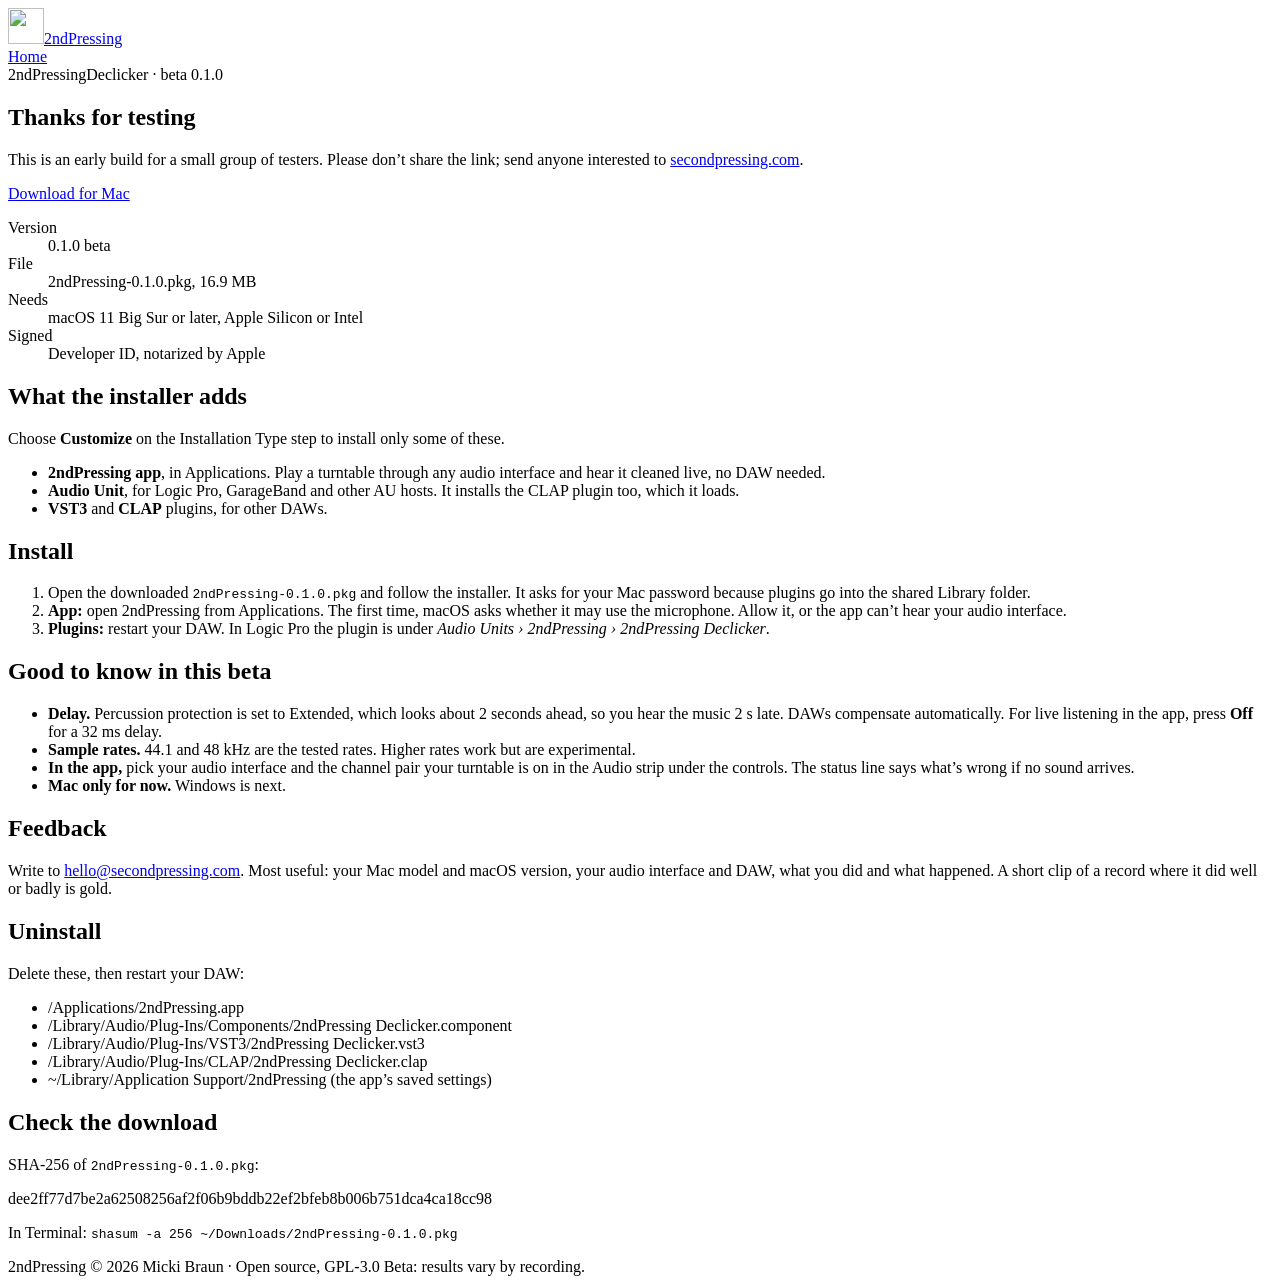
==== website/public/beta/index.html @ d10a1cd9 "secondpressing.com: unlisted beta download page - /beta/: download button for the notarized macOS in" ====
<!doctype html>
<html lang="en">
<head>
<meta charset="utf-8">
<meta name="viewport" content="width=device-width, initial-scale=1, viewport-fit=cover">
<title>2ndPressing beta for Mac</title>
<meta name="robots" content="noindex, nofollow">
<meta name="description" content="Beta download of 2ndPressing for macOS: app, Audio Unit, VST3 and CLAP.">
<link rel="icon" href="/assets/favicon.svg" type="image/svg+xml">
<link rel="apple-touch-icon" href="/assets/apple-touch-icon.png">
<link rel="stylesheet" href="/assets/site.css?v=5">
</head>
<body>

<header class="band top">
  <div class="wrap top-inner">
    <a class="brand" href="/" aria-label="2ndPressing home"><img class="brand-icon" src="/assets/header-icon.svg" alt="" width="36" height="36"><span class="wm">2<span class="nd">nd</span>Pressing</span></a>
    <nav aria-label="Sections"><a href="/">Home</a></nav>
  </div>
</header>

<main>

<section class="band get beta-hero">
  <div class="wrap get-inner">
    <div class="get-card">
      <div class="get-head">
        <span class="brand compact">2<span class="nd">nd</span>Pressing</span><span class="get-dim">Declicker · beta 0.1.0</span>
      </div>
      <div class="get-body">
        <h1 class="beta-title">Thanks for testing</h1>
        <p>This is an early build for a small group of testers. Please don’t share the link; send anyone interested to <a href="/">secondpressing.com</a>.</p>
        <a class="key primary" href="/downloads/2ndPressing-0.1.0.pkg" download><span class="lamp" aria-hidden="true"></span>Download for Mac</a>
        <dl class="beta-facts">
          <dt>Version</dt><dd>0.1.0 beta</dd>
          <dt>File</dt><dd>2ndPressing-0.1.0.pkg, 16.9 MB</dd>
          <dt>Needs</dt><dd>macOS 11 Big Sur or later, Apple Silicon or Intel</dd>
          <dt>Signed</dt><dd>Developer ID, notarized by Apple</dd>
        </dl>
      </div>
    </div>
  </div>
</section>

<section class="section">
  <div class="wrap narrow beta-doc">

    <h2>What the installer adds</h2>
    <p class="body">Choose <b>Customize</b> on the Installation Type step to install only some of these.</p>
    <ul class="beta-list">
      <li><b>2ndPressing app</b>, in Applications. Play a turntable through any audio interface and hear it cleaned live, no DAW needed.</li>
      <li><b>Audio Unit</b>, for Logic Pro, GarageBand and other AU hosts. It installs the CLAP plugin too, which it loads.</li>
      <li><b>VST3</b> and <b>CLAP</b> plugins, for other DAWs.</li>
    </ul>

    <h2>Install</h2>
    <ol class="beta-list">
      <li>Open the downloaded <code>2ndPressing-0.1.0.pkg</code> and follow the installer. It asks for your Mac password because plugins go into the shared Library folder.</li>
      <li><b>App:</b> open 2ndPressing from Applications. The first time, macOS asks whether it may use the microphone. Allow it, or the app can’t hear your audio interface.</li>
      <li><b>Plugins:</b> restart your DAW. In Logic Pro the plugin is under <i>Audio Units › 2ndPressing › 2ndPressing Declicker</i>.</li>
    </ol>

    <h2>Good to know in this beta</h2>
    <ul class="beta-list">
      <li><b>Delay.</b> Percussion protection is set to Extended, which looks about 2 seconds ahead, so you hear the music 2 s late. DAWs compensate automatically. For live listening in the app, press <b>Off</b> for a 32 ms delay.</li>
      <li><b>Sample rates.</b> 44.1 and 48 kHz are the tested rates. Higher rates work but are experimental.</li>
      <li><b>In the app,</b> pick your audio interface and the channel pair your turntable is on in the Audio strip under the controls. The status line says what’s wrong if no sound arrives.</li>
      <li><b>Mac only for now.</b> Windows is next.</li>
    </ul>

    <h2>Feedback</h2>
    <p class="body">Write to <a href="mailto:hello@secondpressing.com?subject=2ndPressing%20beta%200.1.0">hello@secondpressing.com</a>. Most useful: your Mac model and macOS version, your audio interface and DAW, what you did and what happened. A short clip of a record where it did well or badly is gold.</p>

    <h2>Uninstall</h2>
    <p class="body">Delete these, then restart your DAW:</p>
    <ul class="beta-list mono-list">
      <li>/Applications/2ndPressing.app</li>
      <li>/Library/Audio/Plug-Ins/Components/2ndPressing Declicker.component</li>
      <li>/Library/Audio/Plug-Ins/VST3/2ndPressing Declicker.vst3</li>
      <li>/Library/Audio/Plug-Ins/CLAP/2ndPressing Declicker.clap</li>
      <li>~/Library/Application Support/2ndPressing (the app’s saved settings)</li>
    </ul>

    <h2>Check the download</h2>
    <p class="body">SHA-256 of <code>2ndPressing-0.1.0.pkg</code>:</p>
    <p class="checksum">dee2ff77d7be2a62508256af2f06b9bddb22ef2bfeb8b006b751dca4ca18cc98</p>
    <p class="small">In Terminal: <code>shasum -a 256 ~/Downloads/2ndPressing-0.1.0.pkg</code></p>
  </div>
</section>

</main>

<footer class="band foot">
  <div class="wrap foot-inner">
    <span class="brand compact">2<span class="nd">nd</span>Pressing</span>
    <span>© 2026 Micki Braun · Open source, GPL-3.0</span>
    <span>Beta: results vary by recording.</span>
  </div>
</footer>

</body>
</html>
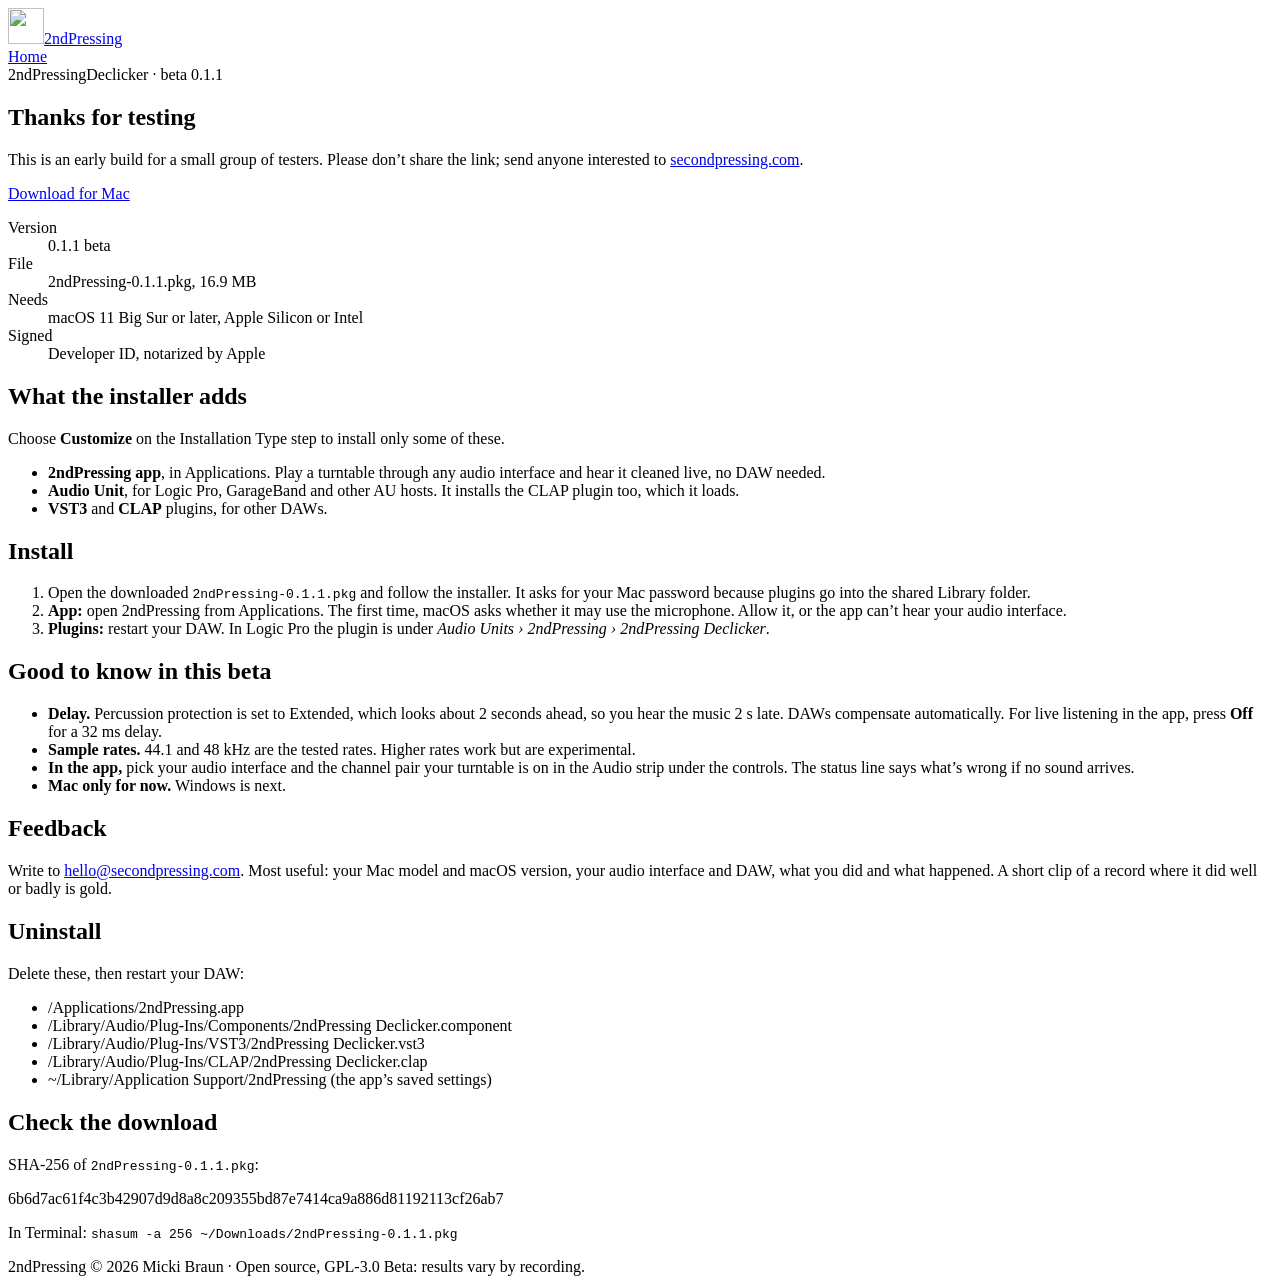
==== commit 88f70d76: "macOS release 0.1.1: fix Audio Unit not registering The installed AU's Info.plist had no AudioCompon" ====
--- a/website/public/beta/index.html
+++ b/website/public/beta/index.html
@@ -25,15 +25,15 @@
   <div class="wrap get-inner">
     <div class="get-card">
       <div class="get-head">
-        <span class="brand compact">2<span class="nd">nd</span>Pressing</span><span class="get-dim">Declicker · beta 0.1.0</span>
+        <span class="brand compact">2<span class="nd">nd</span>Pressing</span><span class="get-dim">Declicker · beta 0.1.1</span>
       </div>
       <div class="get-body">
         <h1 class="beta-title">Thanks for testing</h1>
         <p>This is an early build for a small group of testers. Please don’t share the link; send anyone interested to <a href="/">secondpressing.com</a>.</p>
-        <a class="key primary" href="/downloads/2ndPressing-0.1.0.pkg" download><span class="lamp" aria-hidden="true"></span>Download for Mac</a>
+        <a class="key primary" href="/downloads/macOS/2ndPressing-0.1.1.pkg" download><span class="lamp" aria-hidden="true"></span>Download for Mac</a>
         <dl class="beta-facts">
-          <dt>Version</dt><dd>0.1.0 beta</dd>
-          <dt>File</dt><dd>2ndPressing-0.1.0.pkg, 16.9 MB</dd>
+          <dt>Version</dt><dd>0.1.1 beta</dd>
+          <dt>File</dt><dd>2ndPressing-0.1.1.pkg, 16.9 MB</dd>
           <dt>Needs</dt><dd>macOS 11 Big Sur or later, Apple Silicon or Intel</dd>
           <dt>Signed</dt><dd>Developer ID, notarized by Apple</dd>
         </dl>
@@ -55,7 +55,7 @@
 
     <h2>Install</h2>
     <ol class="beta-list">
-      <li>Open the downloaded <code>2ndPressing-0.1.0.pkg</code> and follow the installer. It asks for your Mac password because plugins go into the shared Library folder.</li>
+      <li>Open the downloaded <code>2ndPressing-0.1.1.pkg</code> and follow the installer. It asks for your Mac password because plugins go into the shared Library folder.</li>
       <li><b>App:</b> open 2ndPressing from Applications. The first time, macOS asks whether it may use the microphone. Allow it, or the app can’t hear your audio interface.</li>
       <li><b>Plugins:</b> restart your DAW. In Logic Pro the plugin is under <i>Audio Units › 2ndPressing › 2ndPressing Declicker</i>.</li>
     </ol>
@@ -69,7 +69,7 @@
     </ul>
 
     <h2>Feedback</h2>
-    <p class="body">Write to <a href="mailto:hello@secondpressing.com?subject=2ndPressing%20beta%200.1.0">hello@secondpressing.com</a>. Most useful: your Mac model and macOS version, your audio interface and DAW, what you did and what happened. A short clip of a record where it did well or badly is gold.</p>
+    <p class="body">Write to <a href="mailto:hello@secondpressing.com?subject=2ndPressing%20beta%200.1.1">hello@secondpressing.com</a>. Most useful: your Mac model and macOS version, your audio interface and DAW, what you did and what happened. A short clip of a record where it did well or badly is gold.</p>
 
     <h2>Uninstall</h2>
     <p class="body">Delete these, then restart your DAW:</p>
@@ -82,9 +82,9 @@
     </ul>
 
     <h2>Check the download</h2>
-    <p class="body">SHA-256 of <code>2ndPressing-0.1.0.pkg</code>:</p>
-    <p class="checksum">dee2ff77d7be2a62508256af2f06b9bddb22ef2bfeb8b006b751dca4ca18cc98</p>
-    <p class="small">In Terminal: <code>shasum -a 256 ~/Downloads/2ndPressing-0.1.0.pkg</code></p>
+    <p class="body">SHA-256 of <code>2ndPressing-0.1.1.pkg</code>:</p>
+    <p class="checksum">6b6d7ac61f4c3b42907d9d8a8c209355bd87e7414ca9a886d81192113cf26ab7</p>
+    <p class="small">In Terminal: <code>shasum -a 256 ~/Downloads/2ndPressing-0.1.1.pkg</code></p>
   </div>
 </section>
 
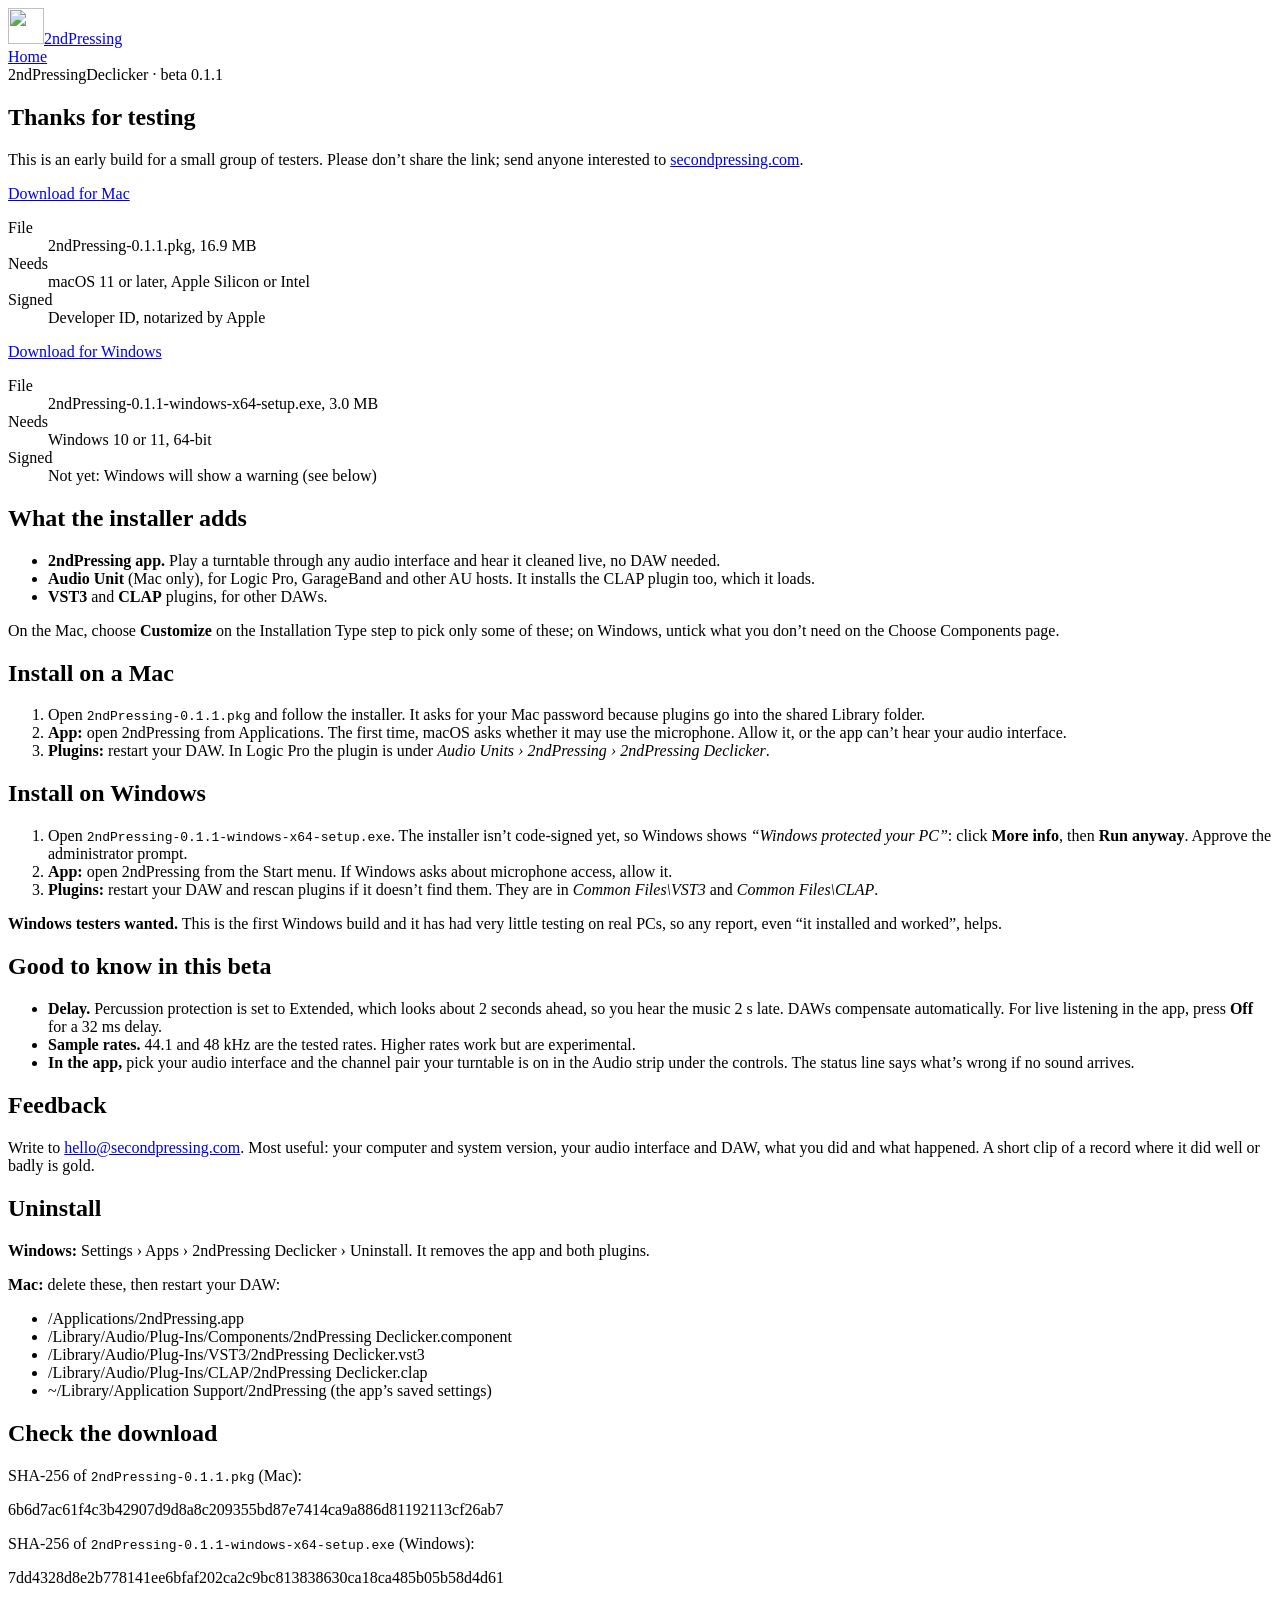
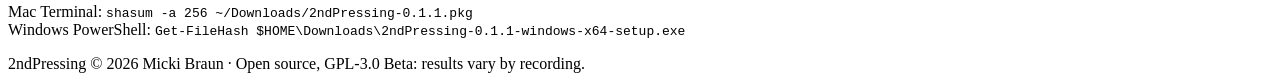
==== commit 83366968: "secondpressing.com beta page: Windows download Download for Mac and Download for Windows side by sid" ====
--- a/website/public/beta/index.html
+++ b/website/public/beta/index.html
@@ -3,12 +3,12 @@
 <head>
 <meta charset="utf-8">
 <meta name="viewport" content="width=device-width, initial-scale=1, viewport-fit=cover">
-<title>2ndPressing beta for Mac</title>
+<title>2ndPressing beta</title>
 <meta name="robots" content="noindex, nofollow">
-<meta name="description" content="Beta download of 2ndPressing for macOS: app, Audio Unit, VST3 and CLAP.">
+<meta name="description" content="Beta download of 2ndPressing for macOS and Windows: app and plugins.">
 <link rel="icon" href="/assets/favicon.svg" type="image/svg+xml">
 <link rel="apple-touch-icon" href="/assets/apple-touch-icon.png">
-<link rel="stylesheet" href="/assets/site.css?v=5">
+<link rel="stylesheet" href="/assets/site.css?v=6">
 </head>
 <body>
 
@@ -23,20 +23,31 @@
 
 <section class="band get beta-hero">
   <div class="wrap get-inner">
-    <div class="get-card">
+    <div class="get-card beta-card">
       <div class="get-head">
         <span class="brand compact">2<span class="nd">nd</span>Pressing</span><span class="get-dim">Declicker · beta 0.1.1</span>
       </div>
       <div class="get-body">
         <h1 class="beta-title">Thanks for testing</h1>
         <p>This is an early build for a small group of testers. Please don’t share the link; send anyone interested to <a href="/">secondpressing.com</a>.</p>
-        <a class="key primary" href="/downloads/macOS/2ndPressing-0.1.1.pkg" download><span class="lamp" aria-hidden="true"></span>Download for Mac</a>
-        <dl class="beta-facts">
-          <dt>Version</dt><dd>0.1.1 beta</dd>
-          <dt>File</dt><dd>2ndPressing-0.1.1.pkg, 16.9 MB</dd>
-          <dt>Needs</dt><dd>macOS 11 Big Sur or later, Apple Silicon or Intel</dd>
-          <dt>Signed</dt><dd>Developer ID, notarized by Apple</dd>
-        </dl>
+        <div class="platforms-dl">
+          <div class="dl">
+            <a class="key primary" href="/downloads/macOS/2ndPressing-0.1.1.pkg" download><span class="lamp" aria-hidden="true"></span>Download for Mac</a>
+            <dl class="beta-facts">
+              <dt>File</dt><dd>2ndPressing-0.1.1.pkg, 16.9 MB</dd>
+              <dt>Needs</dt><dd>macOS 11 or later, Apple Silicon or Intel</dd>
+              <dt>Signed</dt><dd>Developer ID, notarized by Apple</dd>
+            </dl>
+          </div>
+          <div class="dl">
+            <a class="key primary" href="/downloads/Windows/2ndPressing-0.1.1-windows-x64-setup.exe" download><span class="lamp" aria-hidden="true"></span>Download for Windows</a>
+            <dl class="beta-facts">
+              <dt>File</dt><dd>2ndPressing-0.1.1-windows-x64-setup.exe, 3.0 MB</dd>
+              <dt>Needs</dt><dd>Windows 10 or 11, 64-bit</dd>
+              <dt>Signed</dt><dd>Not yet: Windows will show a warning (see below)</dd>
+            </dl>
+          </div>
+        </div>
       </div>
     </div>
   </div>
@@ -46,33 +57,41 @@
   <div class="wrap narrow beta-doc">
 
     <h2>What the installer adds</h2>
-    <p class="body">Choose <b>Customize</b> on the Installation Type step to install only some of these.</p>
     <ul class="beta-list">
-      <li><b>2ndPressing app</b>, in Applications. Play a turntable through any audio interface and hear it cleaned live, no DAW needed.</li>
-      <li><b>Audio Unit</b>, for Logic Pro, GarageBand and other AU hosts. It installs the CLAP plugin too, which it loads.</li>
+      <li><b>2ndPressing app.</b> Play a turntable through any audio interface and hear it cleaned live, no DAW needed.</li>
+      <li><b>Audio Unit</b> (Mac only), for Logic Pro, GarageBand and other AU hosts. It installs the CLAP plugin too, which it loads.</li>
       <li><b>VST3</b> and <b>CLAP</b> plugins, for other DAWs.</li>
     </ul>
+    <p class="body">On the Mac, choose <b>Customize</b> on the Installation Type step to pick only some of these; on Windows, untick what you don’t need on the Choose Components page.</p>
 
-    <h2>Install</h2>
+    <h2>Install on a Mac</h2>
     <ol class="beta-list">
-      <li>Open the downloaded <code>2ndPressing-0.1.1.pkg</code> and follow the installer. It asks for your Mac password because plugins go into the shared Library folder.</li>
+      <li>Open <code>2ndPressing-0.1.1.pkg</code> and follow the installer. It asks for your Mac password because plugins go into the shared Library folder.</li>
       <li><b>App:</b> open 2ndPressing from Applications. The first time, macOS asks whether it may use the microphone. Allow it, or the app can’t hear your audio interface.</li>
       <li><b>Plugins:</b> restart your DAW. In Logic Pro the plugin is under <i>Audio Units › 2ndPressing › 2ndPressing Declicker</i>.</li>
     </ol>
+
+    <h2>Install on Windows</h2>
+    <ol class="beta-list">
+      <li>Open <code>2ndPressing-0.1.1-windows-x64-setup.exe</code>. The installer isn’t code-signed yet, so Windows shows <i>“Windows protected your PC”</i>: click <b>More info</b>, then <b>Run anyway</b>. Approve the administrator prompt.</li>
+      <li><b>App:</b> open 2ndPressing from the Start menu. If Windows asks about microphone access, allow it.</li>
+      <li><b>Plugins:</b> restart your DAW and rescan plugins if it doesn’t find them. They are in <i>Common Files\VST3</i> and <i>Common Files\CLAP</i>.</li>
+    </ol>
+    <p class="body"><b>Windows testers wanted.</b> This is the first Windows build and it has had very little testing on real PCs, so any report, even “it installed and worked”, helps.</p>
 
     <h2>Good to know in this beta</h2>
     <ul class="beta-list">
       <li><b>Delay.</b> Percussion protection is set to Extended, which looks about 2 seconds ahead, so you hear the music 2 s late. DAWs compensate automatically. For live listening in the app, press <b>Off</b> for a 32 ms delay.</li>
       <li><b>Sample rates.</b> 44.1 and 48 kHz are the tested rates. Higher rates work but are experimental.</li>
       <li><b>In the app,</b> pick your audio interface and the channel pair your turntable is on in the Audio strip under the controls. The status line says what’s wrong if no sound arrives.</li>
-      <li><b>Mac only for now.</b> Windows is next.</li>
     </ul>
 
     <h2>Feedback</h2>
-    <p class="body">Write to <a href="mailto:hello@secondpressing.com?subject=2ndPressing%20beta%200.1.1">hello@secondpressing.com</a>. Most useful: your Mac model and macOS version, your audio interface and DAW, what you did and what happened. A short clip of a record where it did well or badly is gold.</p>
+    <p class="body">Write to <a href="mailto:hello@secondpressing.com?subject=2ndPressing%20beta%200.1.1">hello@secondpressing.com</a>. Most useful: your computer and system version, your audio interface and DAW, what you did and what happened. A short clip of a record where it did well or badly is gold.</p>
 
     <h2>Uninstall</h2>
-    <p class="body">Delete these, then restart your DAW:</p>
+    <p class="body"><b>Windows:</b> Settings › Apps › 2ndPressing Declicker › Uninstall. It removes the app and both plugins.</p>
+    <p class="body"><b>Mac:</b> delete these, then restart your DAW:</p>
     <ul class="beta-list mono-list">
       <li>/Applications/2ndPressing.app</li>
       <li>/Library/Audio/Plug-Ins/Components/2ndPressing Declicker.component</li>
@@ -82,9 +101,12 @@
     </ul>
 
     <h2>Check the download</h2>
-    <p class="body">SHA-256 of <code>2ndPressing-0.1.1.pkg</code>:</p>
+    <p class="body">SHA-256 of <code>2ndPressing-0.1.1.pkg</code> (Mac):</p>
     <p class="checksum">6b6d7ac61f4c3b42907d9d8a8c209355bd87e7414ca9a886d81192113cf26ab7</p>
-    <p class="small">In Terminal: <code>shasum -a 256 ~/Downloads/2ndPressing-0.1.1.pkg</code></p>
+    <p class="body">SHA-256 of <code>2ndPressing-0.1.1-windows-x64-setup.exe</code> (Windows):</p>
+    <p class="checksum">7dd4328d8e2b778141ee6bfaf202ca2c9bc813838630ca18ca485b05b58d4d61</p>
+    <p class="small">Mac Terminal: <code>shasum -a 256 ~/Downloads/2ndPressing-0.1.1.pkg</code><br>
+    Windows PowerShell: <code>Get-FileHash $HOME\Downloads\2ndPressing-0.1.1-windows-x64-setup.exe</code></p>
   </div>
 </section>
 
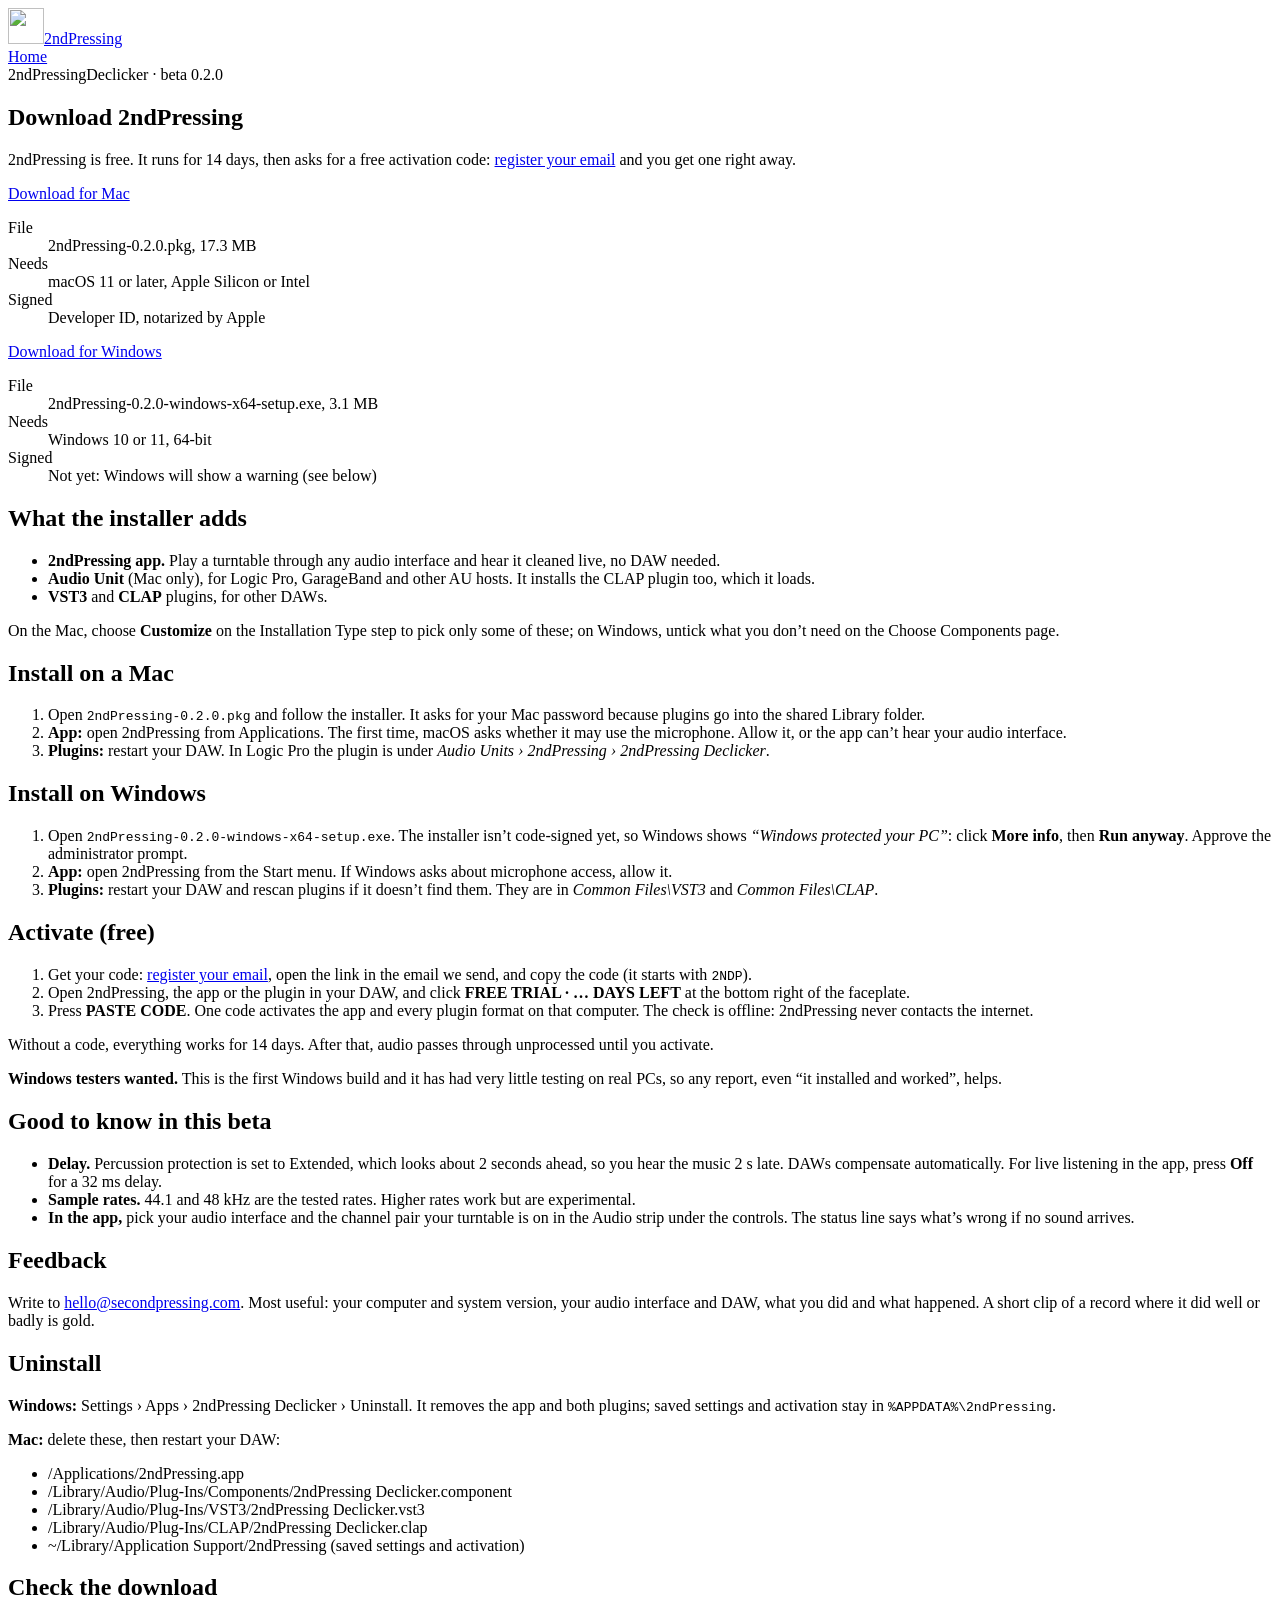
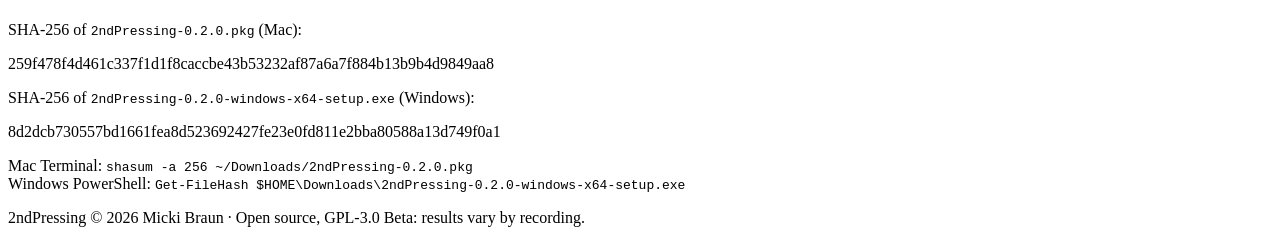
==== commit b0a5f379: "Release 0.2.0: free activation with a 14-day trial - macOS pkg (universal, Developer ID, notarized) " ====
--- a/website/public/beta/index.html
+++ b/website/public/beta/index.html
@@ -3,7 +3,7 @@
 <head>
 <meta charset="utf-8">
 <meta name="viewport" content="width=device-width, initial-scale=1, viewport-fit=cover">
-<title>2ndPressing beta</title>
+<title>Download 2ndPressing beta</title>
 <meta name="robots" content="noindex, nofollow">
 <meta name="description" content="Beta download of 2ndPressing for macOS and Windows: app and plugins.">
 <link rel="icon" href="/assets/favicon.svg" type="image/svg+xml">
@@ -25,24 +25,24 @@
   <div class="wrap get-inner">
     <div class="get-card beta-card">
       <div class="get-head">
-        <span class="brand compact">2<span class="nd">nd</span>Pressing</span><span class="get-dim">Declicker · beta 0.1.1</span>
+        <span class="brand compact">2<span class="nd">nd</span>Pressing</span><span class="get-dim">Declicker · beta 0.2.0</span>
       </div>
       <div class="get-body">
-        <h1 class="beta-title">Thanks for testing</h1>
-        <p>This is an early build for a small group of testers. Please don’t share the link; send anyone interested to <a href="/">secondpressing.com</a>.</p>
+        <h1 class="beta-title">Download 2ndPressing</h1>
+        <p>2ndPressing is free. It runs for 14 days, then asks for a free activation code: <a href="/register/">register your email</a> and you get one right away.</p>
         <div class="platforms-dl">
           <div class="dl">
-            <a class="key primary" href="/downloads/macOS/2ndPressing-0.1.1.pkg" download><span class="lamp" aria-hidden="true"></span>Download for Mac</a>
+            <a class="key primary" href="/downloads/macOS/2ndPressing-0.2.0.pkg" download><span class="lamp" aria-hidden="true"></span>Download for Mac</a>
             <dl class="beta-facts">
-              <dt>File</dt><dd>2ndPressing-0.1.1.pkg, 16.9 MB</dd>
+              <dt>File</dt><dd>2ndPressing-0.2.0.pkg, 17.3 MB</dd>
               <dt>Needs</dt><dd>macOS 11 or later, Apple Silicon or Intel</dd>
               <dt>Signed</dt><dd>Developer ID, notarized by Apple</dd>
             </dl>
           </div>
           <div class="dl">
-            <a class="key primary" href="/downloads/Windows/2ndPressing-0.1.1-windows-x64-setup.exe" download><span class="lamp" aria-hidden="true"></span>Download for Windows</a>
+            <a class="key primary" href="/downloads/Windows/2ndPressing-0.2.0-windows-x64-setup.exe" download><span class="lamp" aria-hidden="true"></span>Download for Windows</a>
             <dl class="beta-facts">
-              <dt>File</dt><dd>2ndPressing-0.1.1-windows-x64-setup.exe, 3.0 MB</dd>
+              <dt>File</dt><dd>2ndPressing-0.2.0-windows-x64-setup.exe, 3.1 MB</dd>
               <dt>Needs</dt><dd>Windows 10 or 11, 64-bit</dd>
               <dt>Signed</dt><dd>Not yet: Windows will show a warning (see below)</dd>
             </dl>
@@ -66,17 +66,25 @@
 
     <h2>Install on a Mac</h2>
     <ol class="beta-list">
-      <li>Open <code>2ndPressing-0.1.1.pkg</code> and follow the installer. It asks for your Mac password because plugins go into the shared Library folder.</li>
+      <li>Open <code>2ndPressing-0.2.0.pkg</code> and follow the installer. It asks for your Mac password because plugins go into the shared Library folder.</li>
       <li><b>App:</b> open 2ndPressing from Applications. The first time, macOS asks whether it may use the microphone. Allow it, or the app can’t hear your audio interface.</li>
       <li><b>Plugins:</b> restart your DAW. In Logic Pro the plugin is under <i>Audio Units › 2ndPressing › 2ndPressing Declicker</i>.</li>
     </ol>
 
     <h2>Install on Windows</h2>
     <ol class="beta-list">
-      <li>Open <code>2ndPressing-0.1.1-windows-x64-setup.exe</code>. The installer isn’t code-signed yet, so Windows shows <i>“Windows protected your PC”</i>: click <b>More info</b>, then <b>Run anyway</b>. Approve the administrator prompt.</li>
+      <li>Open <code>2ndPressing-0.2.0-windows-x64-setup.exe</code>. The installer isn’t code-signed yet, so Windows shows <i>“Windows protected your PC”</i>: click <b>More info</b>, then <b>Run anyway</b>. Approve the administrator prompt.</li>
       <li><b>App:</b> open 2ndPressing from the Start menu. If Windows asks about microphone access, allow it.</li>
       <li><b>Plugins:</b> restart your DAW and rescan plugins if it doesn’t find them. They are in <i>Common Files\VST3</i> and <i>Common Files\CLAP</i>.</li>
     </ol>
+    <h2>Activate (free)</h2>
+    <ol class="beta-list">
+      <li>Get your code: <a href="/register/">register your email</a>, open the link in the email we send, and copy the code (it starts with <code>2NDP</code>).</li>
+      <li>Open 2ndPressing, the app or the plugin in your DAW, and click <b>FREE TRIAL · … DAYS LEFT</b> at the bottom right of the faceplate.</li>
+      <li>Press <b>PASTE CODE</b>. One code activates the app and every plugin format on that computer. The check is offline: 2ndPressing never contacts the internet.</li>
+    </ol>
+    <p class="body">Without a code, everything works for 14 days. After that, audio passes through unprocessed until you activate.</p>
+
     <p class="body"><b>Windows testers wanted.</b> This is the first Windows build and it has had very little testing on real PCs, so any report, even “it installed and worked”, helps.</p>
 
     <h2>Good to know in this beta</h2>
@@ -87,26 +95,26 @@
     </ul>
 
     <h2>Feedback</h2>
-    <p class="body">Write to <a href="mailto:hello@secondpressing.com?subject=2ndPressing%20beta%200.1.1">hello@secondpressing.com</a>. Most useful: your computer and system version, your audio interface and DAW, what you did and what happened. A short clip of a record where it did well or badly is gold.</p>
+    <p class="body">Write to <a href="mailto:hello@secondpressing.com?subject=2ndPressing%20beta%200.2.0">hello@secondpressing.com</a>. Most useful: your computer and system version, your audio interface and DAW, what you did and what happened. A short clip of a record where it did well or badly is gold.</p>
 
     <h2>Uninstall</h2>
-    <p class="body"><b>Windows:</b> Settings › Apps › 2ndPressing Declicker › Uninstall. It removes the app and both plugins.</p>
+    <p class="body"><b>Windows:</b> Settings › Apps › 2ndPressing Declicker › Uninstall. It removes the app and both plugins; saved settings and activation stay in <code>%APPDATA%\2ndPressing</code>.</p>
     <p class="body"><b>Mac:</b> delete these, then restart your DAW:</p>
     <ul class="beta-list mono-list">
       <li>/Applications/2ndPressing.app</li>
       <li>/Library/Audio/Plug-Ins/Components/2ndPressing Declicker.component</li>
       <li>/Library/Audio/Plug-Ins/VST3/2ndPressing Declicker.vst3</li>
       <li>/Library/Audio/Plug-Ins/CLAP/2ndPressing Declicker.clap</li>
-      <li>~/Library/Application Support/2ndPressing (the app’s saved settings)</li>
+      <li>~/Library/Application Support/2ndPressing (saved settings and activation)</li>
     </ul>
 
     <h2>Check the download</h2>
-    <p class="body">SHA-256 of <code>2ndPressing-0.1.1.pkg</code> (Mac):</p>
-    <p class="checksum">6b6d7ac61f4c3b42907d9d8a8c209355bd87e7414ca9a886d81192113cf26ab7</p>
-    <p class="body">SHA-256 of <code>2ndPressing-0.1.1-windows-x64-setup.exe</code> (Windows):</p>
-    <p class="checksum">7dd4328d8e2b778141ee6bfaf202ca2c9bc813838630ca18ca485b05b58d4d61</p>
-    <p class="small">Mac Terminal: <code>shasum -a 256 ~/Downloads/2ndPressing-0.1.1.pkg</code><br>
-    Windows PowerShell: <code>Get-FileHash $HOME\Downloads\2ndPressing-0.1.1-windows-x64-setup.exe</code></p>
+    <p class="body">SHA-256 of <code>2ndPressing-0.2.0.pkg</code> (Mac):</p>
+    <p class="checksum">259f478f4d461c337f1d1f8caccbe43b53232af87a6a7f884b13b9b4d9849aa8</p>
+    <p class="body">SHA-256 of <code>2ndPressing-0.2.0-windows-x64-setup.exe</code> (Windows):</p>
+    <p class="checksum">8d2dcb730557bd1661fea8d523692427fe23e0fd811e2bba80588a13d749f0a1</p>
+    <p class="small">Mac Terminal: <code>shasum -a 256 ~/Downloads/2ndPressing-0.2.0.pkg</code><br>
+    Windows PowerShell: <code>Get-FileHash $HOME\Downloads\2ndPressing-0.2.0-windows-x64-setup.exe</code></p>
   </div>
 </section>
 
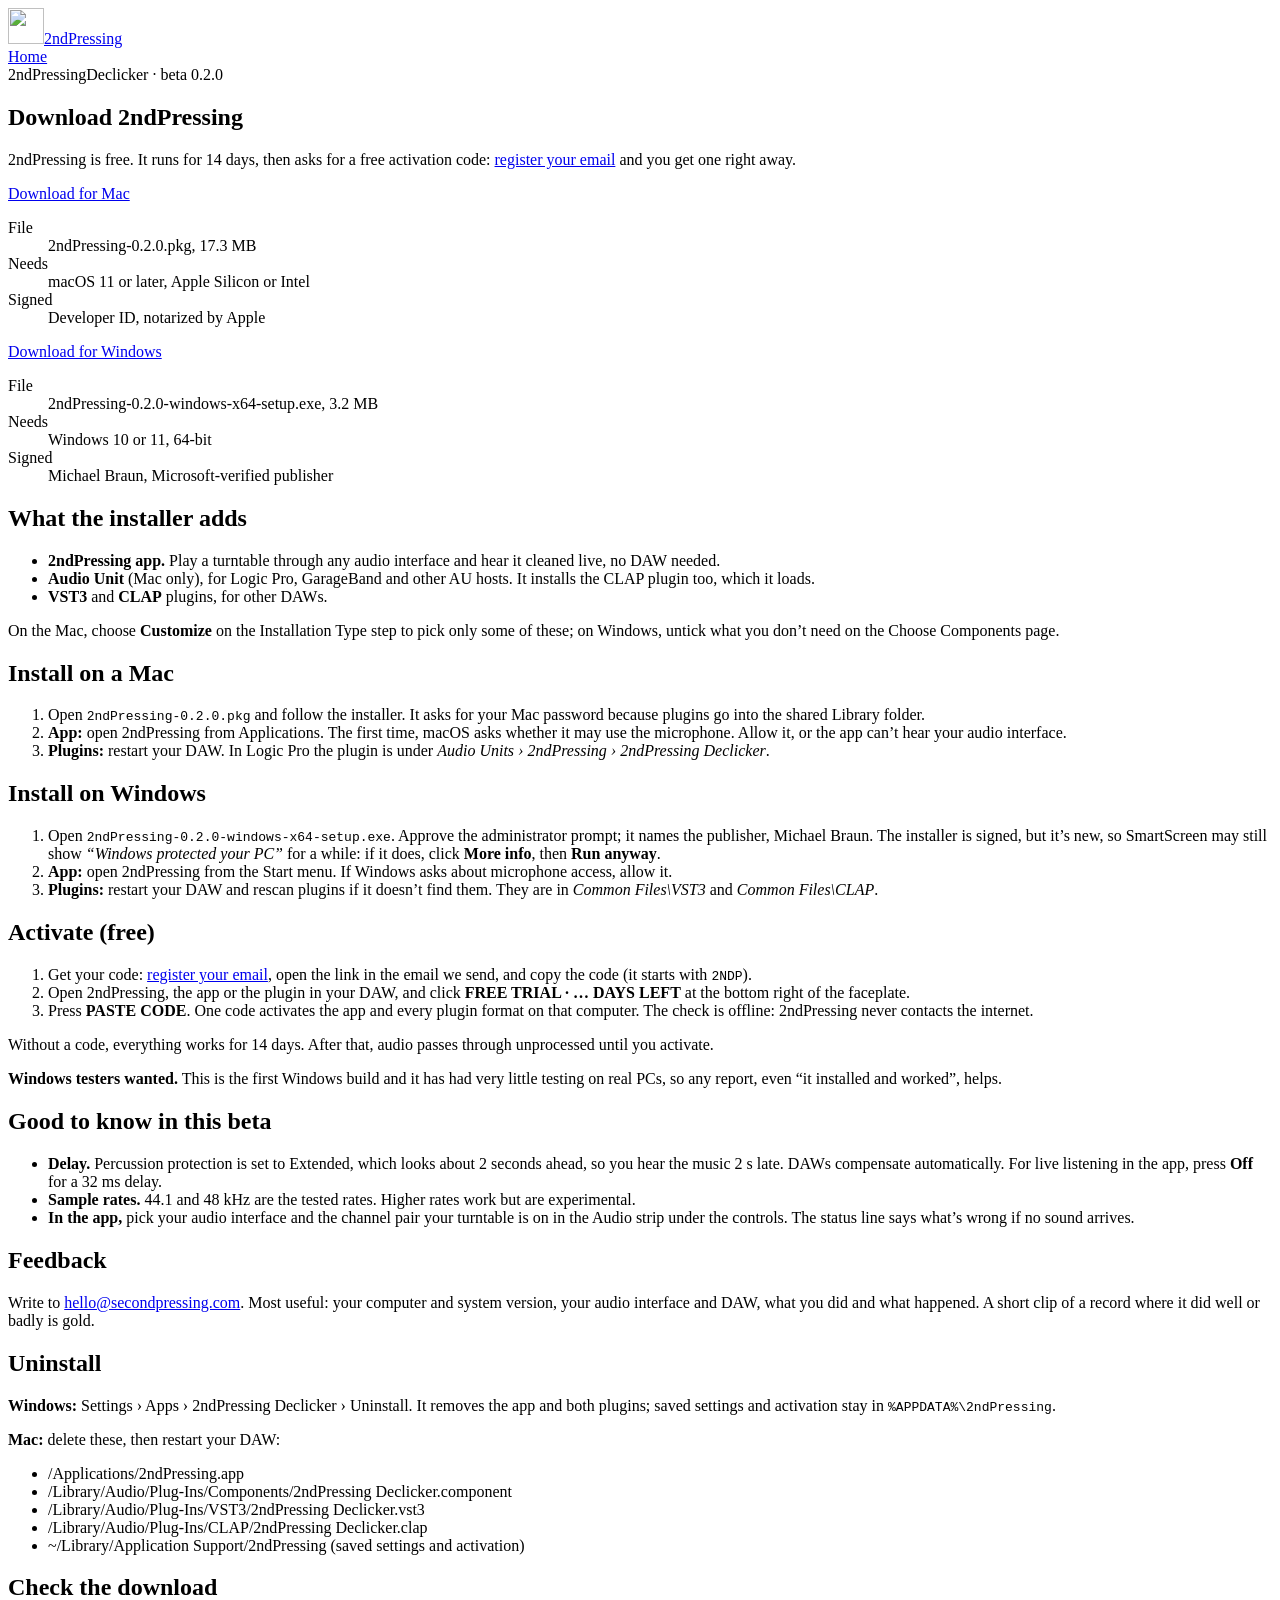
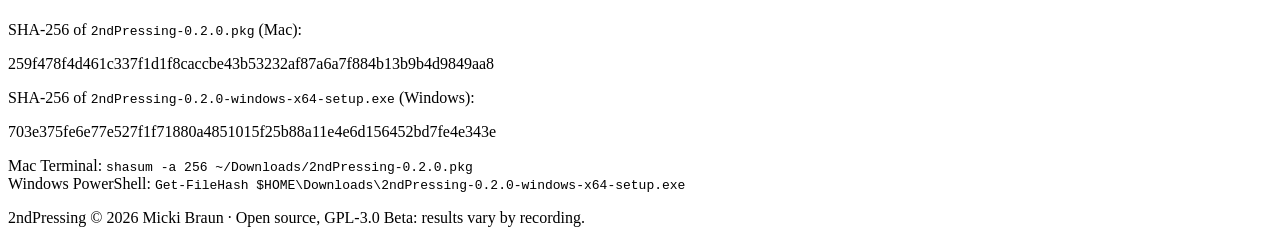
==== commit c6b7f3e8: "Download page: signed Windows installer The Windows 0.2.0 installer on the website is now the Azure-" ====
--- a/website/public/beta/index.html
+++ b/website/public/beta/index.html
@@ -42,9 +42,9 @@
           <div class="dl">
             <a class="key primary" href="/downloads/Windows/2ndPressing-0.2.0-windows-x64-setup.exe" download><span class="lamp" aria-hidden="true"></span>Download for Windows</a>
             <dl class="beta-facts">
-              <dt>File</dt><dd>2ndPressing-0.2.0-windows-x64-setup.exe, 3.1 MB</dd>
+              <dt>File</dt><dd>2ndPressing-0.2.0-windows-x64-setup.exe, 3.2 MB</dd>
               <dt>Needs</dt><dd>Windows 10 or 11, 64-bit</dd>
-              <dt>Signed</dt><dd>Not yet: Windows will show a warning (see below)</dd>
+              <dt>Signed</dt><dd>Michael Braun, Microsoft-verified publisher</dd>
             </dl>
           </div>
         </div>
@@ -73,7 +73,7 @@
 
     <h2>Install on Windows</h2>
     <ol class="beta-list">
-      <li>Open <code>2ndPressing-0.2.0-windows-x64-setup.exe</code>. The installer isn’t code-signed yet, so Windows shows <i>“Windows protected your PC”</i>: click <b>More info</b>, then <b>Run anyway</b>. Approve the administrator prompt.</li>
+      <li>Open <code>2ndPressing-0.2.0-windows-x64-setup.exe</code>. Approve the administrator prompt; it names the publisher, Michael Braun. The installer is signed, but it’s new, so SmartScreen may still show <i>“Windows protected your PC”</i> for a while: if it does, click <b>More info</b>, then <b>Run anyway</b>.</li>
       <li><b>App:</b> open 2ndPressing from the Start menu. If Windows asks about microphone access, allow it.</li>
       <li><b>Plugins:</b> restart your DAW and rescan plugins if it doesn’t find them. They are in <i>Common Files\VST3</i> and <i>Common Files\CLAP</i>.</li>
     </ol>
@@ -112,7 +112,7 @@
     <p class="body">SHA-256 of <code>2ndPressing-0.2.0.pkg</code> (Mac):</p>
     <p class="checksum">259f478f4d461c337f1d1f8caccbe43b53232af87a6a7f884b13b9b4d9849aa8</p>
     <p class="body">SHA-256 of <code>2ndPressing-0.2.0-windows-x64-setup.exe</code> (Windows):</p>
-    <p class="checksum">8d2dcb730557bd1661fea8d523692427fe23e0fd811e2bba80588a13d749f0a1</p>
+    <p class="checksum">703e375fe6e77e527f1f71880a4851015f25b88a11e4e6d156452bd7fe4e343e</p>
     <p class="small">Mac Terminal: <code>shasum -a 256 ~/Downloads/2ndPressing-0.2.0.pkg</code><br>
     Windows PowerShell: <code>Get-FileHash $HOME\Downloads\2ndPressing-0.2.0-windows-x64-setup.exe</code></p>
   </div>
